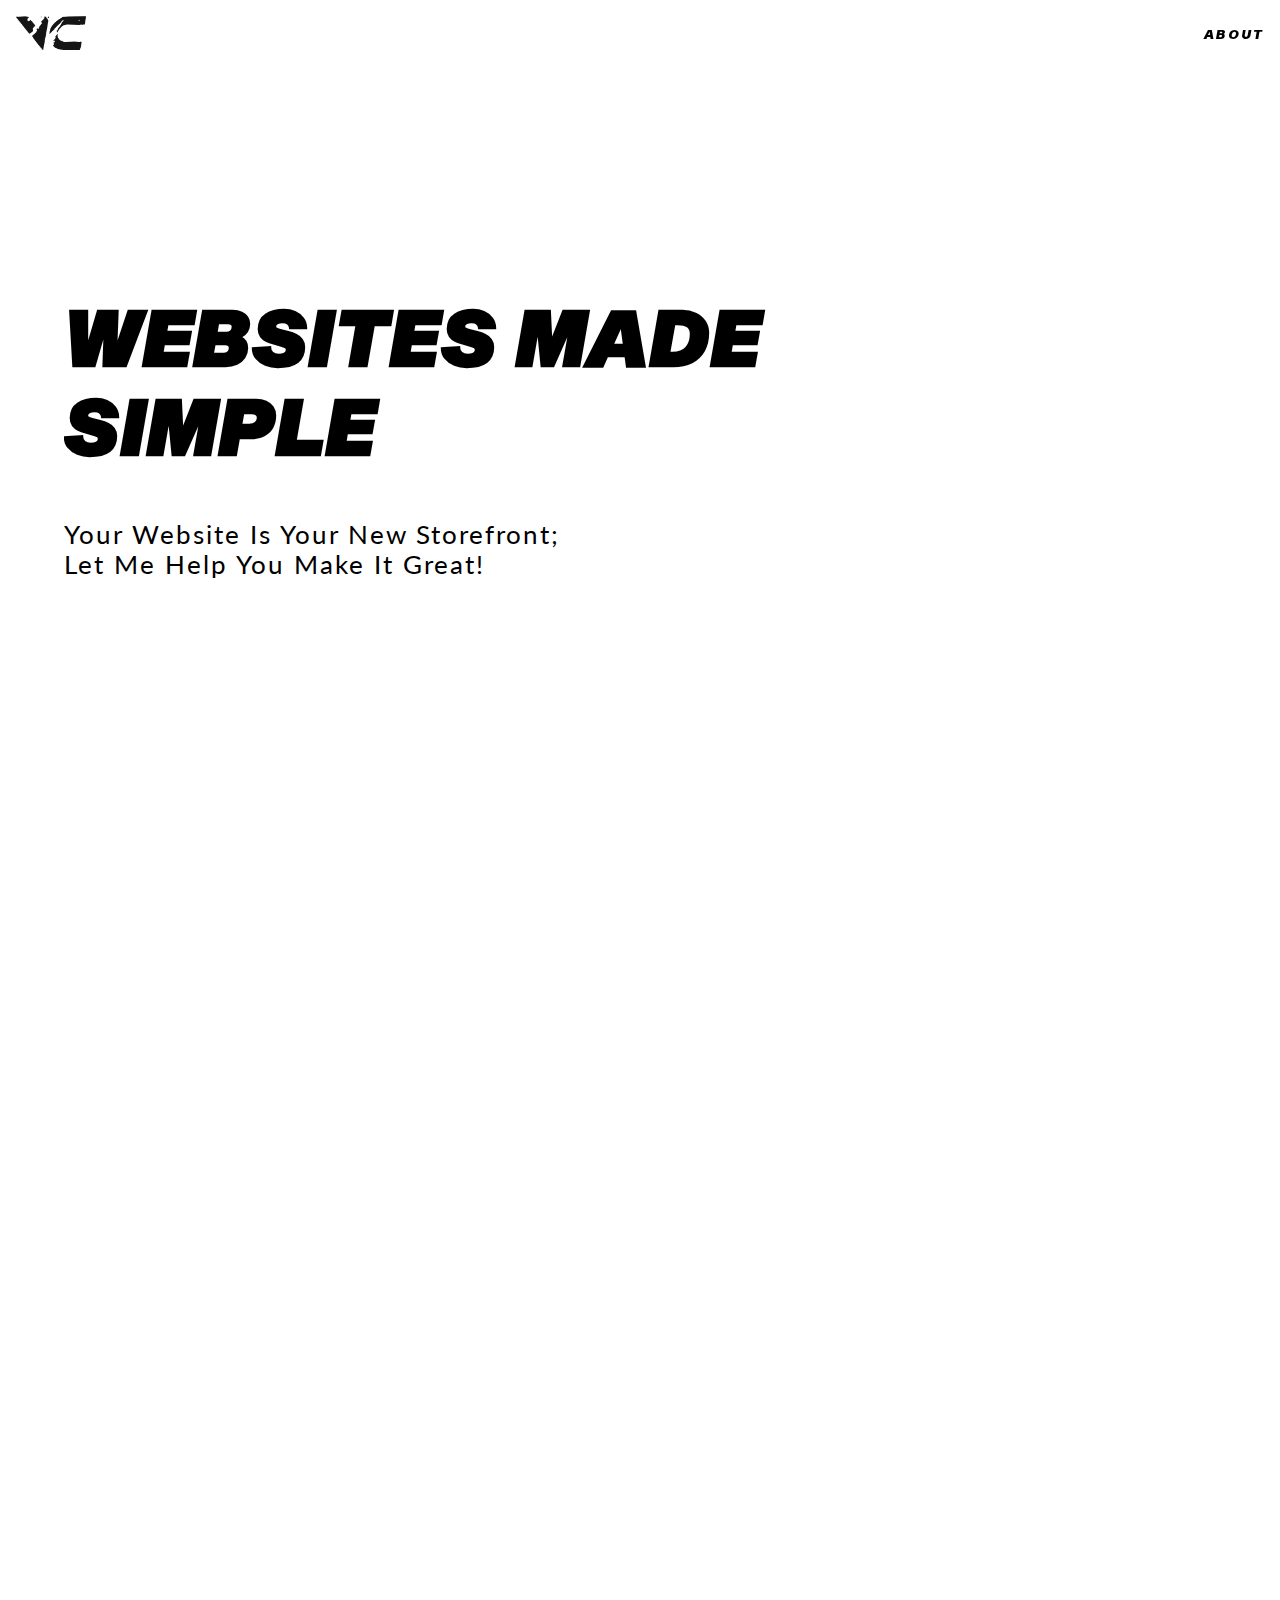
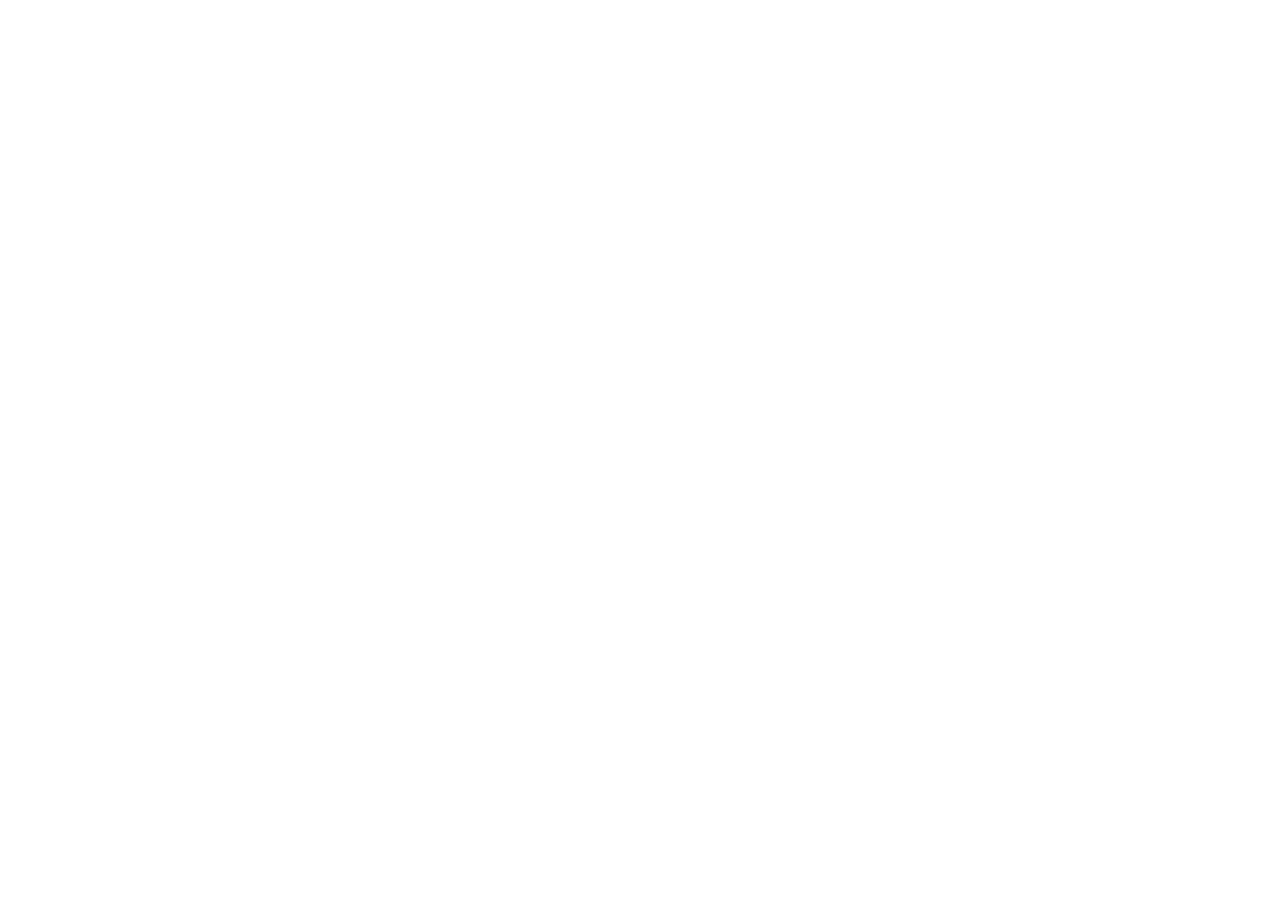
==== index.html @ 5517fd79 "first commit" ====
<!DOCTYPE html>
<html lang="en">
  <head>
    <meta charset="UTF-8" />
    <meta http-equiv="X-UA-Compatible" content="IE=edge" />
    <meta name="viewport" content="width=device-width, initial-scale=1.0" />
    <meta
      name="description"
      content="I am creating business websites for targeted audiences and get them found on search engines using keywords"
    />

    <!-- flavicon -->
    <link
      rel="shortcut icon"
      href="./assets/img/flavicon/favicon-32x32.png"
      type="image/x-icon"
    />
    <!-- font-family -->
    <link rel="preconnect" href="https://fonts.googleapis.com" />
    <link rel="preconnect" href="https://fonts.gstatic.com" crossorigin />
    <link
      href="https://fonts.googleapis.com/css2?family=Lato&family=Palanquin+Dark:wght@700&display=swap"
      rel="stylesheet"
    />
    <!-- styles -->
    <link rel="stylesheet" href="./assets/css/normalize.css" />
    <link rel="stylesheet" href="./assets/css/style.css" />
    <!-- script -->
    <script src="./assets/js/main.js" defer></script>
    <script src="./assets/js/navlink-animation.js" defer></script>
    <!-- lottie bodymovin libary -->

    <title>Vladimir Cvejanov - Web Developer</title>
  </head>
  <body>
    <header>
      <!-- NAVBAR -->
      <nav class="nav navbar-fixed">
        <div class="nav-center">
          <div class="nav_logo">
            <a href="./index.html"
              ><img
                class="nav_img"
                id="nav_logo-change"
                src="./assets/img/logo.png"
                alt="website logo"
            /></a>
          </div>
          <ul class="nav_links">
            <li><a href="about.html" class="nav_link">about</a></li>
          </ul>
        </div>
      </nav>

      <!-- HERO SECTION -->
      <section class="hero-center section-center">
        <article class="hero_info">
          <h1>
            websites made <br />
            simple
          </h1>
          <p>
            Your website is your new storefront;<br />
            let me help you make it great!
          </p>
        </article>
      </section>
      <lottie-player
        class="hero_lottie"
        src="./assets/lottie/lottie-black-arrow-down.json"
        background="transparent"
        speed="1"
        style="width: 70px; height: 70px"
        loop
        autoplay
      ></lottie-player>
    </header>

    <!-- PROJECT SECTION -->
    <section class="projects section-center">
      <h2 class="projects-title text-transparent">Projects</h2>
      <div class="projects-center">
        <!-- project1 -->
        <a href="#" class="project project-1">
          <img src="./assets/img/logo.png" alt="" class="project_img" />
          <div class="project_info">
            <h4>comming soon</h4>
          </div>
        </a>
        <!-- project2 -->
        <a href="#" class="project project-2">
          <img src="./assets/img/logo.png" alt="" class="project_img" />
          <div class="project_info">
            <h4>comming soon</h4>
          </div>
        </a>
        <!-- project3 -->
        <a href="#" class="project project-3">
          <img src="./assets/img/logo.png" alt="" class="project_img" />
          <div class="project_info">
            <h4>comming soon</h4>
          </div>
        </a>
      </div>
    </section>

    <!-- FOOTER SECTION -->
    <footer class="footer section-center">
      <h2 class="projects-title text-transparent">contacts</h2>
      <div class="footer_container">
        <div class="footer_lines">
          <div class="line"></div>
          <div class="line"></div>
          <div class="line"></div>
        </div>
        <div class="footer_info project">
          <p>Want to digitalize your brand?</p>
          <a href="#" class="footler_link-underscore">drop a line.</a>
        </div>
        <div class="footer_contact">
          <a
            href="https://github.com/VladenCode"
            target="_blank"
            class="nav_link"
            >github</a
          >
          <a
            href="https://twitter.com/VladTheCveja"
            target="_blank"
            class="nav_link"
            >twitter</a
          >
        </div>
      </div>
    </footer>

    <!-- COPYRIGHT SECTION -->
    <section class="copy-center">
      <div class="copy">
        <p class="copy_text">
          &copy; <span id="date">2022</span> Vladimir Cvejanov all rights
          reserved
        </p>
      </div>
    </section>
  </body>
</html>
---- assets/css/style.css ----
@font-face {
  font-family: 'Sequel';
  src: url(/assets/fonts/Sequel\ Sans\ Black\ Obl\ Head.ttf);
}

/*
=============
Global styles
=============
*/

*,
::after,
::before {
  margin: 0;
  padding: 0;
  box-sizing: border-box;
}

ul {
  list-style-type: none;
}

a {
  font-size: 1vw;
  color: inherit;
  text-decoration: none;
  cursor: pointer;
  text-transform: uppercase;
  font-family: var(--ff-title);
  cursor: pointer;
}

img:not(.nav_logo) {
  width: 100%;
  display: block;
}

h1 {
  text-transform: capitalize;
  font-size: 6vw;
  transform: matrix(1, 0, 0, 1, 0, 0);
}

h2 {
  text-align: center;
  font-size: 13vw;
  margin-bottom: -60px;
  text-transform: uppercase;
  opacity: 0.7;
  position: relative;
}
h1,
h2 {
  font-family: var(--ff-title);
  text-transform: uppercase;
}
p {
  text-transform: capitalize;
  font-size: 2vw;
}

:root {
  /* Primary colors */
  --clr-p-white: hsl(0, 0%, 100%);
  --clr-p-black: hsl(0, 0%, 0%);
  /* Secudary colors */
  --clr-s-grey: hsla(0, 0%, 100%, 0.1);
  /* Font-family */
  --ff-body: 'Lato', sans-serif;
  --ff-title: 'Sequel', sans-serif;
  --letterSpacing: 2px;
  --lineHeight: 1;
  --transition: 0.3s ease-in-out all;
  /* Layout */
  --grid-gap: 1.875rem;
  --grid-colums: 3;
}

body {
  min-height: 100vh;
  width: 100vw;
  color: var(--clr-p-white);
  background-color: var(--clr-p-black);
  letter-spacing: var(--letterSpacing);
  font-family: var(--ff-body);
  transition: 1s ease all;
}

.section-center {
  width: 90vw;
  padding: 5rem 0;
  margin: 0 auto;
  max-width: 1420px;
}
.text-transparent {
  -webkit-text-stroke-color: var(--clr-p-white);
  -webkit-text-stroke-width: 0.5px;
  color: transparent;
}

/*
=============== 
Navbar
===============
*/
.nav_img {
  max-width: 70px;
}
.nav {
  max-height: 5rem;
  padding: 1rem;
  display: flex;
  align-items: center;
}
.nav-center {
  width: 100%;
  max-width: 1600px;
  margin: 0 auto;
  display: flex;
  align-items: center;
  justify-content: space-between;
}
.nav_links {
  text-transform: capitalize;
}
.nav_link {
  position: relative;
}
.active::after {
  content: '';
  height: 8px;
  background-color: var(--clr-s-grey);
  width: 100%;
  position: absolute;
  bottom: -10px;
  left: 0;
  transition: var(--transition);
  animation: animate 0.3s ease-in;
}

@keyframes animate {
  0% {
    width: 0%;
    background-color: var(--clr-p-white);
  }
  100% {
    width: 100%;
  }
}
.navbar-fixed {
  position: fixed;
  top: 0;
  left: 0;
  width: 100%;
  z-index: 2;
}

/*
=============== 
Hero Section
===============
*/

.hero-center {
  position: relative;
  min-height: calc(100vh - 5rem);
  display: flex;
  align-items: center;
  overflow: hidden;
}
.hero_lottie {
  position: absolute;
  bottom: 0;
  left: 50%;
  transform: translate(-50%, -50%);
}
@media all and (max-width: 480px) {
  .hero_info h1 {
    font-size: 12vw;
  }
  .hero_info > p {
    font-size: 4vw;
  }
}
@media (min-width: 480px) and (max-width: 767px) {
  .hero_info h1 {
    font-size: 12vw;
  }
  .hero_info > p {
    font-size: 3.5vw;
    max-width: 350px;
  }
}

/*
=============== 
Projects Section
===============
*/

.projects-center {
  display: grid;
  grid-template-columns: repeat(var(--grid-colums), 1fr);
  grid-template-rows: repeat(1, 50vh);
  gap: var(--grid-gap);
}

.project {
  position: relative;
  background: var(--clr-s-grey);
  align-items: center;
  display: flex;
  justify-content: center;
}
.project img {
  width: 30%;
}
.projects-title {
  background-color: transparent;
}
.project_info {
  text-align: center;
  color: var(--clr-p-white);
  font-size: 2vw;
  position: absolute;
  top: 50%;
  left: 50%;
  transform: translate(-50%, -50%);
  transition: var(--transition);
  opacity: 0;
}

.project:hover .project_info {
  transition: var(--transition);
  opacity: 1;
}
.project:hover .project_img {
  transition: var(--transition);
  opacity: 0;
}
.project-1:hover body {
  background-color: red;
}

@media all and (max-width: 480px) {
  h2 {
    padding: 5vw;
  }
  .section-center {
    padding: 2.5rem 0;
  }
  .projects-center {
    display: grid;
    grid-template-columns: 1fr;
    grid-template-rows: repeat(4, 35vh);
    gap: 1rem;
  }
}
@media (min-width: 481px) and (max-width: 982px) {
  .section-center {
    padding: 5rem 0;
  }
  .projects-center {
    display: grid;
    grid-template-columns: repeat(2, 1fr);
    grid-template-rows: repeat(2, 40vh);
    gap: var(--grid-gap);
  }
}
/*
=============== 
Footer Section
===============
*/
.footer {
  margin-top: 5rem;
  position: relative;
}
.footer_container {
  position: relative;
  display: grid;
  grid-template-columns: 1fr;
  grid-template-rows: 50vh;
}
.footer_info {
  display: flex;
  flex-direction: column;
  gap: 1rem;
  padding: 2rem;
  height: 100%;
}
.footler_link-underscore {
  padding-bottom: 0.3rem;
  border-bottom: 3px solid var(--clr-p-white);
  margin-left: -3vw;
}
.footler_link-underscore:hover {
  transition: var(--transition);
  margin-bottom: -7px;
  border-bottom: 10px solid var(--clr-p-white);
}
.footer_title {
  text-align: center;
}
.footer_title h2 {
  display: inline-block;
}
.footer_info p,
.footer_info a {
  font-size: 3.5vw;
}
.footer_contact {
  background-color: var(--clr-s-grey);
  padding-top: 3rem;
  padding-bottom: 2rem;
  display: flex;
  justify-content: space-evenly;
}

/* Footer-Grid */

.footer_lines {
  position: absolute;
  top: 0;
  left: 0;
  right: 0;
  height: 100%;
  margin: 0 auto;
}

.line {
  position: absolute;
  width: 1px;
  height: 100%;
  top: 0;
  left: 50%;
  background: rgba(255, 255, 255, 0.1);
  overflow: hidden;
}
.line::after {
  content: '';
  display: block;
  position: absolute;
  height: 15vh;
  width: 100%;
  top: -50%;
  left: 0;
  background: linear-gradient(
    to bottom,
    rgba(255, 255, 255, 0) 0%,
    #ffffff 75%,
    #ffffff 100%
  );
  animation: drop 7s 0s infinite;
  animation-fill-mode: forwards;
  animation-timing-function: cubic-bezier(0.4, 0.26, 0, 0.97);
}
.line:nth-child(1) {
  margin-left: -25%;
}
.line:nth-child(1)::after {
  animation-delay: 2s;
}
.line:nth-child(3) {
  margin-left: 25%;
}
.line:nth-child(3)::after {
  animation-delay: 2.5s;
}

@keyframes drop {
  0% {
    top: -50%;
  }
  100% {
    top: 110%;
  }
}

@media all and (max-width: 480px) {
  .footer_container {
    display: grid;
    grid-template-columns: 1fr;
    align-items: center;
    grid-template-rows: 50vh;
  }
  h2 {
    margin-bottom: -40px;
  }
  a {
    font-size: 2vw;
  }
  .footer_info {
    text-align: center;
  }
  .footer_info p,
  .footer_info a {
    font-size: 4vw;
  }
  .footer_contact-text {
    font-size: 2vw;
  }
}

@media (min-width: 481px) and (max-width: 982px) {
  .footer_container {
    text-align: center;
    grid-template-rows: repeat(1, 40vh);
  }
  .footler_link-underscore {
    margin-left: 0;
  }
  h2 {
    margin-bottom: -30px;
  }
  .footer_info p,
  .footer_info a {
    font-size: 2.5vw;
  }
}

/*
=============== 
Copy Section
===============
*/
.copy_text {
  font-size: 1vw;
}
.copy-center {
  width: 90vw;
  padding: 1rem 0;
  margin: 0 auto;
  text-align: center;
  max-width: 1420px;
}
@media all and (max-width: 480px) {
  .copy_text {
    font-size: 2.5vw;
  }
}

/* About page */

/*
=============== 
About Section
===============
*/
.about_section {
  display: grid;
  grid-template-columns: repeat(2, 1fr);
  gap: 2rem;
  align-items: center;
}

.about_info {
  border-left: 2px solid var(--clr-p-white);
  border-top: 2px solid var(--clr-p-white);
  padding: 2rem;
  min-width: 50vw;
}
.about_img {
  width: 25vw;
  padding: 2rem;
  border-right: 2px solid var(--clr-p-white);
  border-bottom: 2px solid var(--clr-p-white);
  justify-self: right;
}

@media all and (max-width: 480px) {
  .about_section {
    grid-template-columns: 1fr;
    grid-template-rows: repeat(2, 50vh);
  }
  .about_info > p {
    font-size: 3vw;
  }
  .about_img {
    width: 80vw;
    justify-self: right;
  }
}
@media (min-width: 481px) and (max-width: 982px) {
  .about_section {
    display: grid;
    grid-template-columns: repeat(2, 43vw);
    gap: 1rem;
    justify-content: space-between;
    align-items: center;
  }
  .about_img {
    width: 40vw;
    justify-self: right;
  }
}
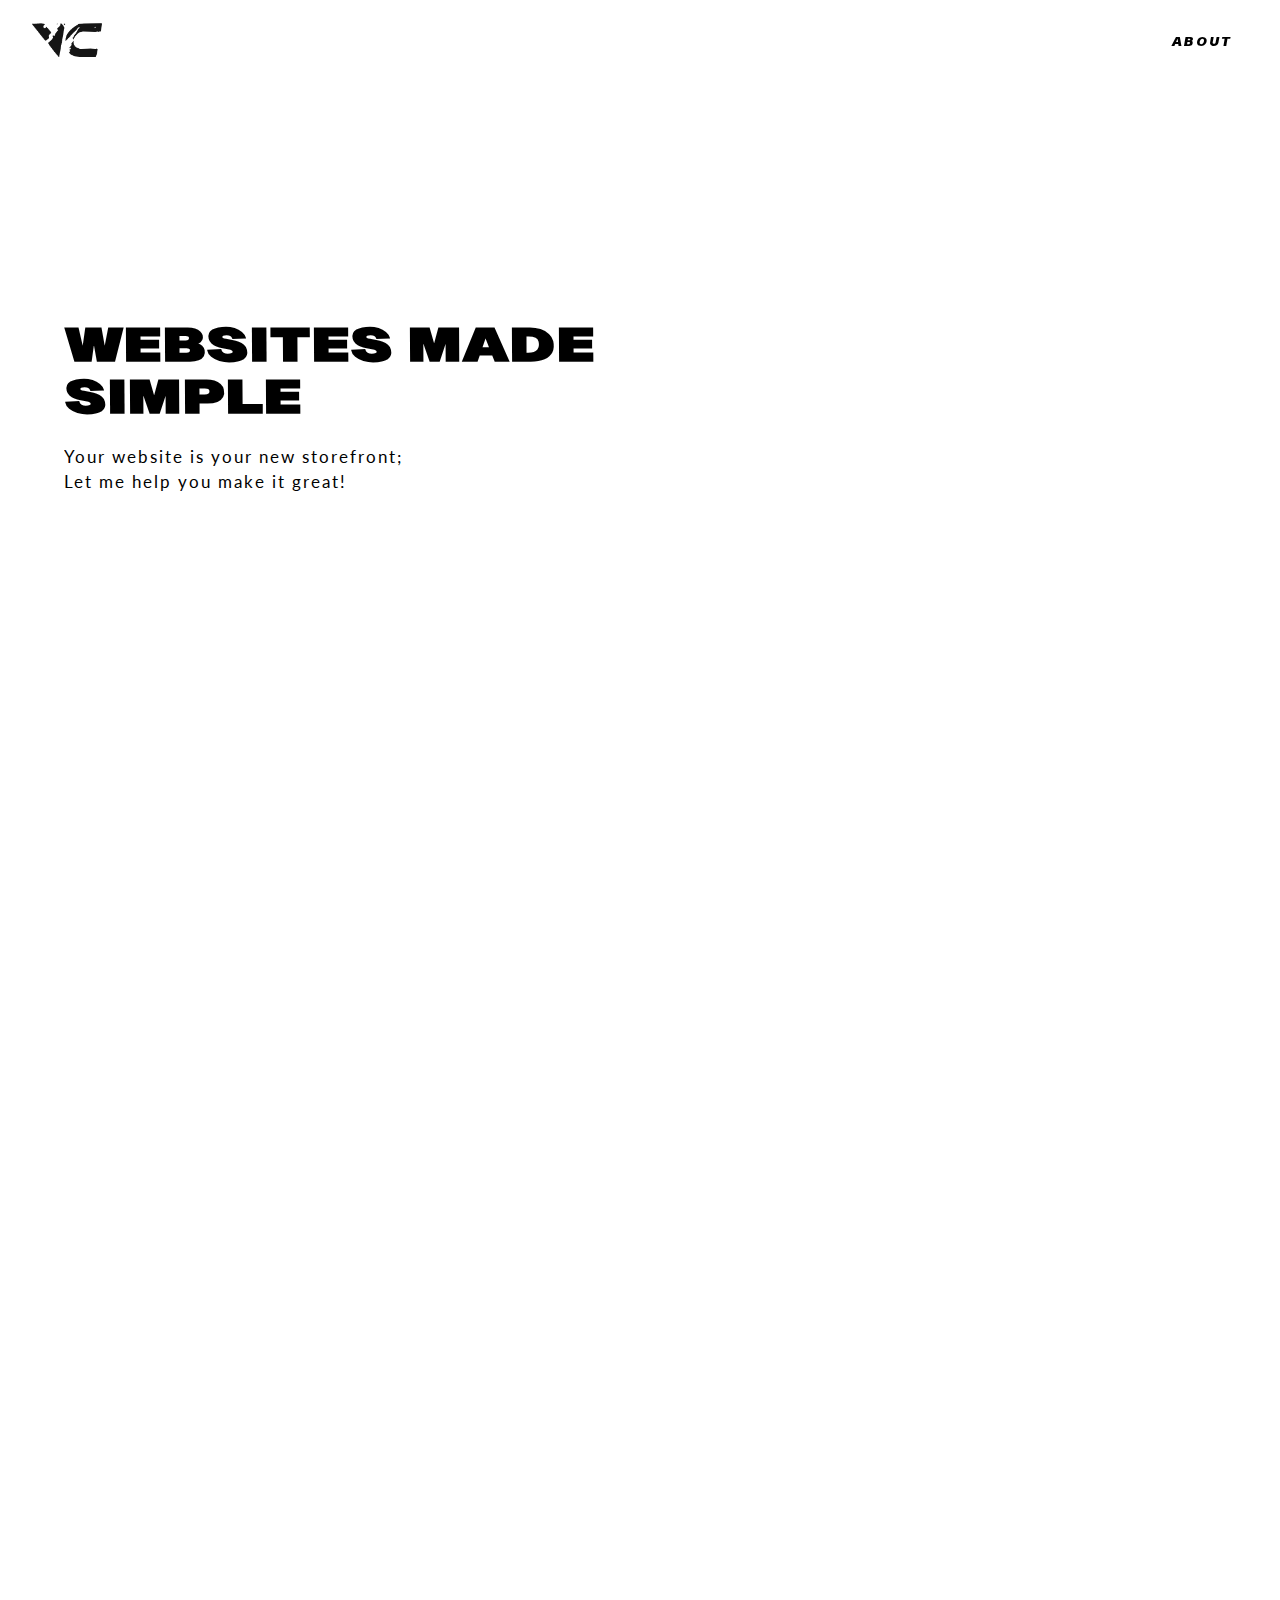
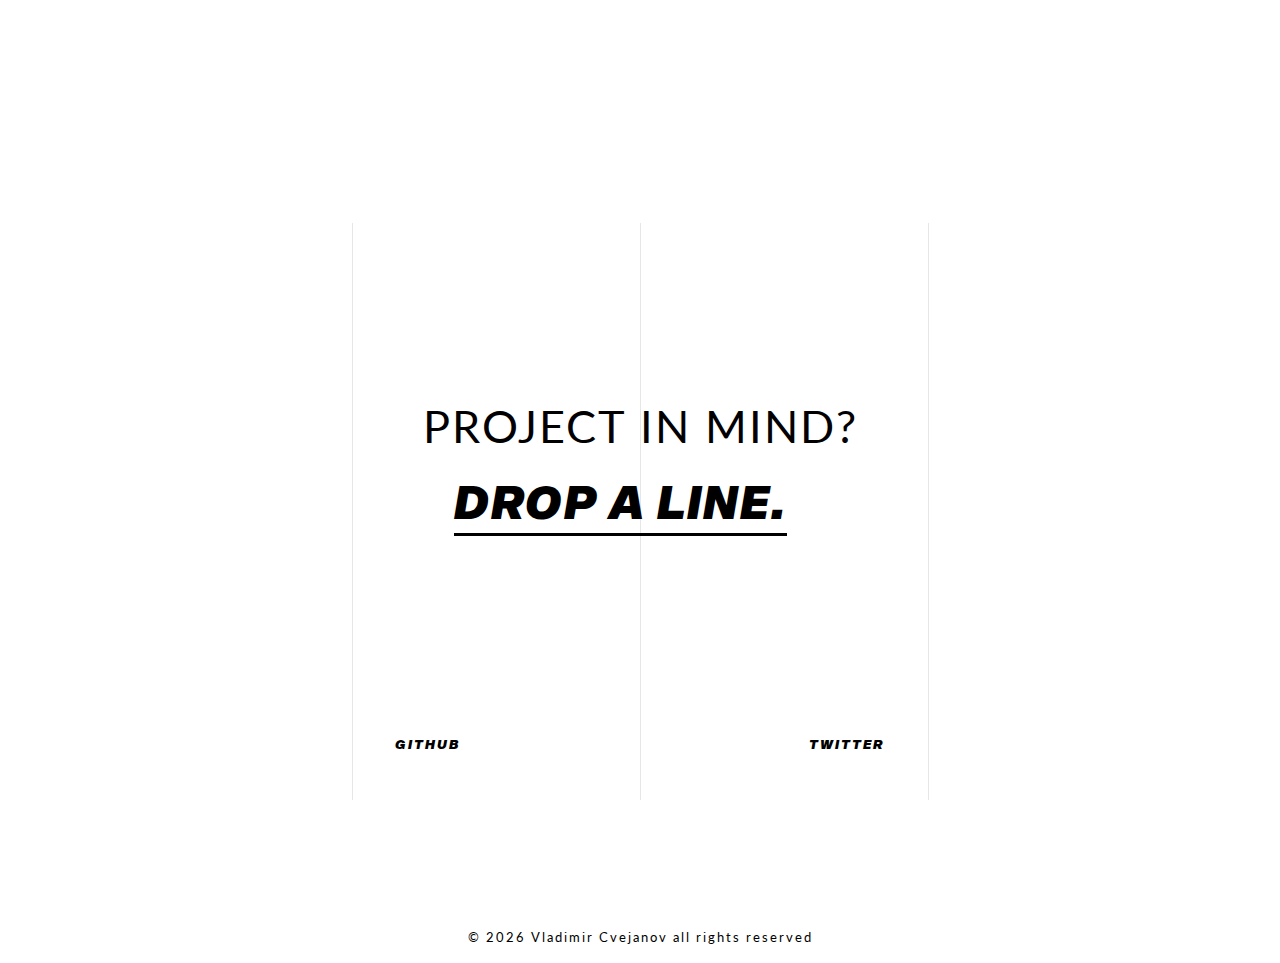
==== commit 591941c5: "changes in footer section, added colors to idividual projects" ====
--- a/index.html
+++ b/index.html
@@ -32,7 +32,7 @@
 
     <title>Vladimir Cvejanov - Web Developer</title>
   </head>
-  <body>
+  <body class="colorChange">
     <header>
       <!-- NAVBAR -->
       <nav class="nav navbar-fixed">
@@ -42,12 +42,12 @@
               ><img
                 class="nav_img"
                 id="nav_logo-change"
-                src="./assets/img/logo.png"
+                src="./assets/img/logo-black.png"
                 alt="website logo"
             /></a>
           </div>
-          <ul class="nav_links">
-            <li><a href="about.html" class="nav_link">about</a></li>
+          <ul class="nav_links menu">
+            <li><a href="about.html" class="nav_link hover">about</a></li>
           </ul>
         </div>
       </nav>
@@ -55,13 +55,11 @@
       <!-- HERO SECTION -->
       <section class="hero-center section-center">
         <article class="hero_info">
-          <h1>
-            websites made <br />
-            simple
-          </h1>
+          <h1 class="title">websites made</h1>
+          <h1 class="title">simple</h1>
           <p>
             Your website is your new storefront;<br />
-            let me help you make it great!
+            Let me help you make it great!
           </p>
         </article>
       </section>
@@ -78,7 +76,7 @@
 
     <!-- PROJECT SECTION -->
     <section class="projects section-center">
-      <h2 class="projects-title text-transparent">Projects</h2>
+      <h2 class="projects-title text-transparent moveBehind">Projects</h2>
       <div class="projects-center">
         <!-- project1 -->
         <a href="#" class="project project-1">
@@ -113,21 +111,25 @@
           <div class="line"></div>
           <div class="line"></div>
         </div>
-        <div class="footer_info project">
-          <p>Want to digitalize your brand?</p>
-          <a href="#" class="footler_link-underscore">drop a line.</a>
+        <div class="footer_info project whiteBg">
+          <p>Project in mind?</p>
+          <a
+            href="mailto:vladimir.cvejanov@gmail.com"
+            class="footler_link-underscore"
+            >drop a line.</a
+          >
         </div>
         <div class="footer_contact">
           <a
             href="https://github.com/VladenCode"
             target="_blank"
-            class="nav_link"
+            class="nav_link black hover"
             >github</a
           >
           <a
             href="https://twitter.com/VladTheCveja"
             target="_blank"
-            class="nav_link"
+            class="nav_link black hover"
             >twitter</a
           >
         </div>
--- a/assets/css/style.css
+++ b/assets/css/style.css
@@ -38,17 +38,20 @@
 
 h1 {
   text-transform: capitalize;
-  font-size: 6vw;
-  transform: matrix(1, 0, 0, 1, 0, 0);
+  font-size: 4.5vw;
+  margin: -15px 0;
+  transform: matrix(1, 0, 0.18, 0.8, 0, 0);
+}
+h3 {
+  font-size: 2.5vw;
 }
 
 h2 {
   text-align: center;
-  font-size: 13vw;
+  font-size: 12vw;
+  transform: matrix(1.2, 0, 0.2, 1, 0, 0);
   margin-bottom: -60px;
-  text-transform: uppercase;
   opacity: 0.7;
-  position: relative;
 }
 h1,
 h2 {
@@ -56,8 +59,9 @@
   text-transform: uppercase;
 }
 p {
-  text-transform: capitalize;
-  font-size: 2vw;
+  margin-top: 2rem;
+  font-size: 1.3vw;
+  line-height: var(--lineHeight);
 }
 
 :root {
@@ -70,8 +74,8 @@
   --ff-body: 'Lato', sans-serif;
   --ff-title: 'Sequel', sans-serif;
   --letterSpacing: 2px;
-  --lineHeight: 1;
-  --transition: 0.3s ease-in-out all;
+  --lineHeight: 1.5;
+  --transition: 0.4s ease-in-out all;
   /* Layout */
   --grid-gap: 1.875rem;
   --grid-colums: 3;
@@ -87,6 +91,10 @@
   transition: 1s ease all;
 }
 
+.colorChange {
+  color: var(--clr-p-black);
+  background-color: var(--clr-p-white);
+}
 .section-center {
   width: 90vw;
   padding: 5rem 0;
@@ -109,7 +117,7 @@
 }
 .nav {
   max-height: 5rem;
-  padding: 1rem;
+  padding: 2rem;
   display: flex;
   align-items: center;
 }
@@ -125,29 +133,32 @@
   text-transform: capitalize;
 }
 .nav_link {
-  position: relative;
-}
+  padding: 1rem;
+  position: relative;
+}
+
+/* hover of navlinks */
+
+.hover:hover::after {
+  content: '';
+  border: 4px solid var(--clr-p-black);
+  position: absolute;
+  top: 0;
+  left: 0;
+  transition: var(--transition);
+}
+
 .active::after {
   content: '';
-  height: 8px;
-  background-color: var(--clr-s-grey);
+  border: 4px solid var(--clr-p-white);
   width: 100%;
-  position: absolute;
-  bottom: -10px;
+  height: 100%;
+  position: absolute;
+  top: 0;
   left: 0;
   transition: var(--transition);
-  animation: animate 0.3s ease-in;
-}
-
-@keyframes animate {
-  0% {
-    width: 0%;
-    background-color: var(--clr-p-white);
-  }
-  100% {
-    width: 100%;
-  }
-}
+}
+
 .navbar-fixed {
   position: fixed;
   top: 0;
@@ -171,6 +182,7 @@
 }
 .hero_lottie {
   position: absolute;
+  z-index: 2;
   bottom: 0;
   left: 50%;
   transform: translate(-50%, -50%);
@@ -182,14 +194,26 @@
   .hero_info > p {
     font-size: 4vw;
   }
+  a {
+    font-size: 4vw;
+  }
+  .footer_contact {
+    margin-top: 0rem;
+  }
+  .nav_img {
+    max-width: 40px;
+  }
 }
 @media (min-width: 480px) and (max-width: 767px) {
   .hero_info h1 {
-    font-size: 12vw;
+    font-size: 8vw;
   }
   .hero_info > p {
-    font-size: 3.5vw;
+    font-size: 3.2vw;
     max-width: 350px;
+  }
+  a {
+    font-size: 2vw;
   }
 }
 
@@ -198,8 +222,14 @@
 Projects Section
 ===============
 */
+.projects {
+  position: relative;
+  z-index: 3;
+}
 
 .projects-center {
+  position: relative;
+  z-index: 3;
   display: grid;
   grid-template-columns: repeat(var(--grid-colums), 1fr);
   grid-template-rows: repeat(1, 50vh);
@@ -219,6 +249,11 @@
 .projects-title {
   background-color: transparent;
 }
+.moveBehind {
+  position: relative;
+  z-index: 1;
+}
+
 .project_info {
   text-align: center;
   color: var(--clr-p-white);
@@ -239,8 +274,39 @@
   transition: var(--transition);
   opacity: 0;
 }
-.project-1:hover body {
-  background-color: red;
+
+.project-1:hover::before {
+  content: '';
+  position: fixed;
+  display: block;
+  top: 0;
+  bottom: 0;
+  left: 0;
+  right: 0;
+  z-index: -1;
+  background-color: rgb(191, 14, 8, 0.3);
+}
+.project-2:hover::before {
+  content: '';
+  position: fixed;
+  display: block;
+  top: 0;
+  bottom: 0;
+  left: 0;
+  right: 0;
+  z-index: -1;
+  background-color: rgb(50, 50, 50, 0.3);
+}
+.project-3:hover::before {
+  content: '';
+  position: fixed;
+  display: block;
+  top: 0;
+  bottom: 0;
+  left: 0;
+  right: 0;
+  z-index: -1;
+  background-color: rgb(172, 106, 42, 0.3);
 }
 
 @media all and (max-width: 480px) {
@@ -253,7 +319,7 @@
   .projects-center {
     display: grid;
     grid-template-columns: 1fr;
-    grid-template-rows: repeat(4, 35vh);
+    grid-template-rows: repeat(3, 35vh);
     gap: 1rem;
   }
 }
@@ -275,13 +341,14 @@
 */
 .footer {
   margin-top: 5rem;
-  position: relative;
 }
 .footer_container {
   position: relative;
   display: grid;
-  grid-template-columns: 1fr;
   grid-template-rows: 50vh;
+}
+.whiteBg {
+  background: var(--clr-p-white);
 }
 .footer_info {
   display: flex;
@@ -292,13 +359,13 @@
 }
 .footler_link-underscore {
   padding-bottom: 0.3rem;
-  border-bottom: 3px solid var(--clr-p-white);
+  border-bottom: 3px solid var(--clr-p-black);
   margin-left: -3vw;
 }
 .footler_link-underscore:hover {
   transition: var(--transition);
   margin-bottom: -7px;
-  border-bottom: 10px solid var(--clr-p-white);
+  border-bottom: 10px solid var(--clr-p-black);
 }
 .footer_title {
   text-align: center;
@@ -308,10 +375,18 @@
 }
 .footer_info p,
 .footer_info a {
+  color: var(--clr-p-black);
   font-size: 3.5vw;
 }
+.footer_info p {
+  text-transform: uppercase;
+}
+.black {
+  color: var(--clr-p-black);
+}
 .footer_contact {
-  background-color: var(--clr-s-grey);
+  position: relative;
+  background-color: var(--clr-p-white);
   padding-top: 3rem;
   padding-bottom: 2rem;
   display: flex;
@@ -331,17 +406,19 @@
 
 .line {
   position: absolute;
+  z-index: 1;
   width: 1px;
   height: 100%;
   top: 0;
   left: 50%;
-  background: rgba(255, 255, 255, 0.1);
+  background: rgba(6, 6, 6, 0.1);
   overflow: hidden;
 }
 .line::after {
   content: '';
   display: block;
   position: absolute;
+  z-index: 1;
   height: 15vh;
   width: 100%;
   top: -50%;
@@ -349,8 +426,8 @@
   background: linear-gradient(
     to bottom,
     rgba(255, 255, 255, 0) 0%,
-    #ffffff 75%,
-    #ffffff 100%
+    #000000 75%,
+    #000000 100%
   );
   animation: drop 7s 0s infinite;
   animation-fill-mode: forwards;
@@ -385,6 +462,9 @@
     align-items: center;
     grid-template-rows: 50vh;
   }
+  .footer_contact {
+    padding-top: 0rem;
+  }
   h2 {
     margin-bottom: -40px;
   }
@@ -448,50 +528,46 @@
 About Section
 ===============
 */
+
 .about_section {
   display: grid;
   grid-template-columns: repeat(2, 1fr);
   gap: 2rem;
-  align-items: center;
 }
 
 .about_info {
-  border-left: 2px solid var(--clr-p-white);
-  border-top: 2px solid var(--clr-p-white);
+  background-color: var(--clr-s-grey);
   padding: 2rem;
-  min-width: 50vw;
 }
 .about_img {
   width: 25vw;
-  padding: 2rem;
-  border-right: 2px solid var(--clr-p-white);
-  border-bottom: 2px solid var(--clr-p-white);
-  justify-self: right;
-}
-
+}
 @media all and (max-width: 480px) {
   .about_section {
+    margin-top: 4rem;
     grid-template-columns: 1fr;
-    grid-template-rows: repeat(2, 50vh);
-  }
+    grid-column: 2;
+  }
+  h3 {
+    font-size: 4.5vw;
+  }
+
   .about_info > p {
     font-size: 3vw;
+    line-height: var(--lineHeight);
   }
   .about_img {
-    width: 80vw;
-    justify-self: right;
+    width: 100%;
+    justify-self: center;
   }
 }
 @media (min-width: 481px) and (max-width: 982px) {
   .about_section {
     display: grid;
-    grid-template-columns: repeat(2, 43vw);
     gap: 1rem;
-    justify-content: space-between;
     align-items: center;
   }
   .about_img {
     width: 40vw;
-    justify-self: right;
-  }
-}
+  }
+}
